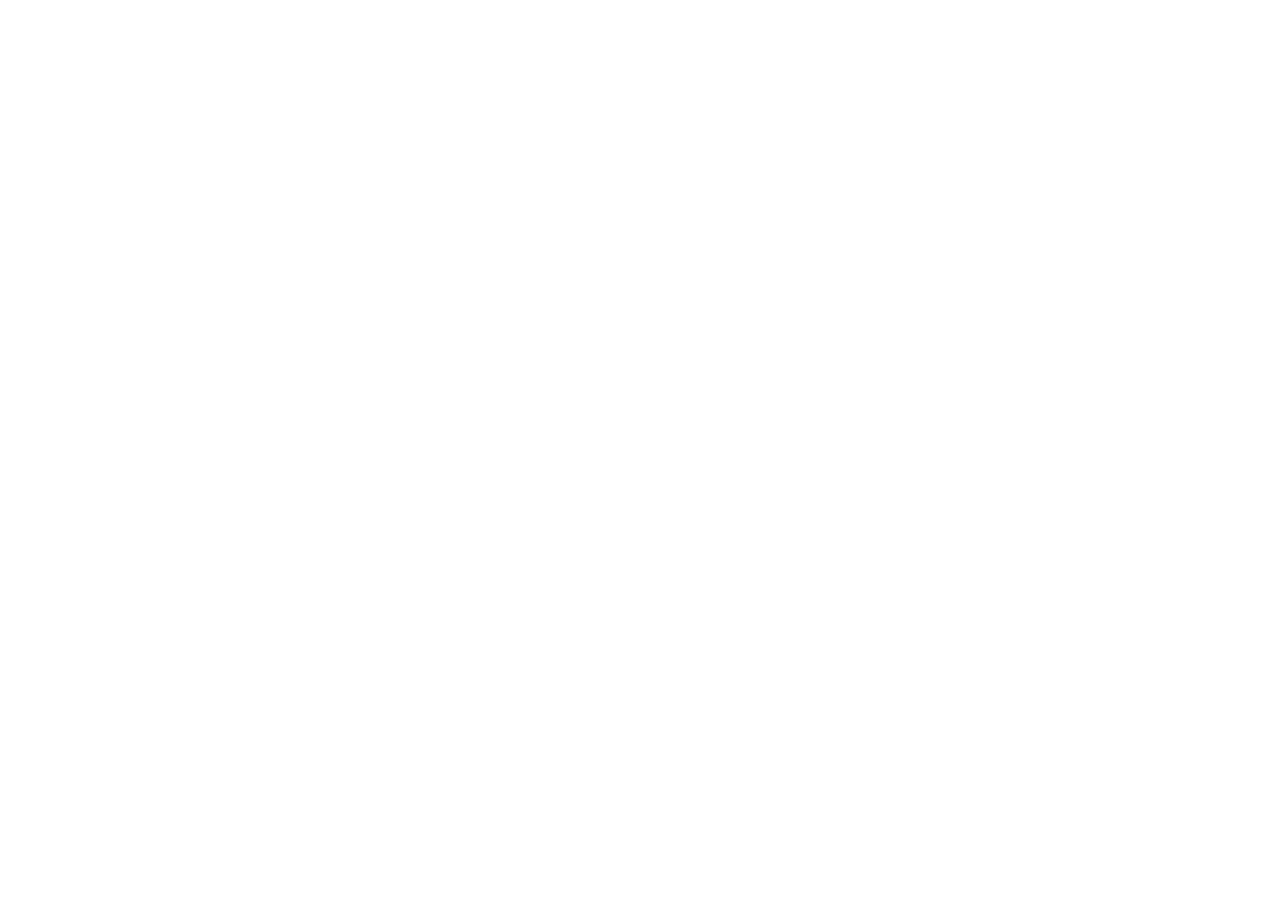
==== index.html @ 155a1a92 "Primeiro commit" ====
<!DOCTYPE html>
<html lang="en">
<head>
    <meta charset="UTF-8">
    <meta http-equiv="X-UA-Compatible" content="IE=edge">
    <meta name="viewport" content="width=device-width, initial-scale=1.0">
    <title>It Soluctions</title>
</head>
<body>
    <div id="navbar">
 
    </div>
</body>
</html>
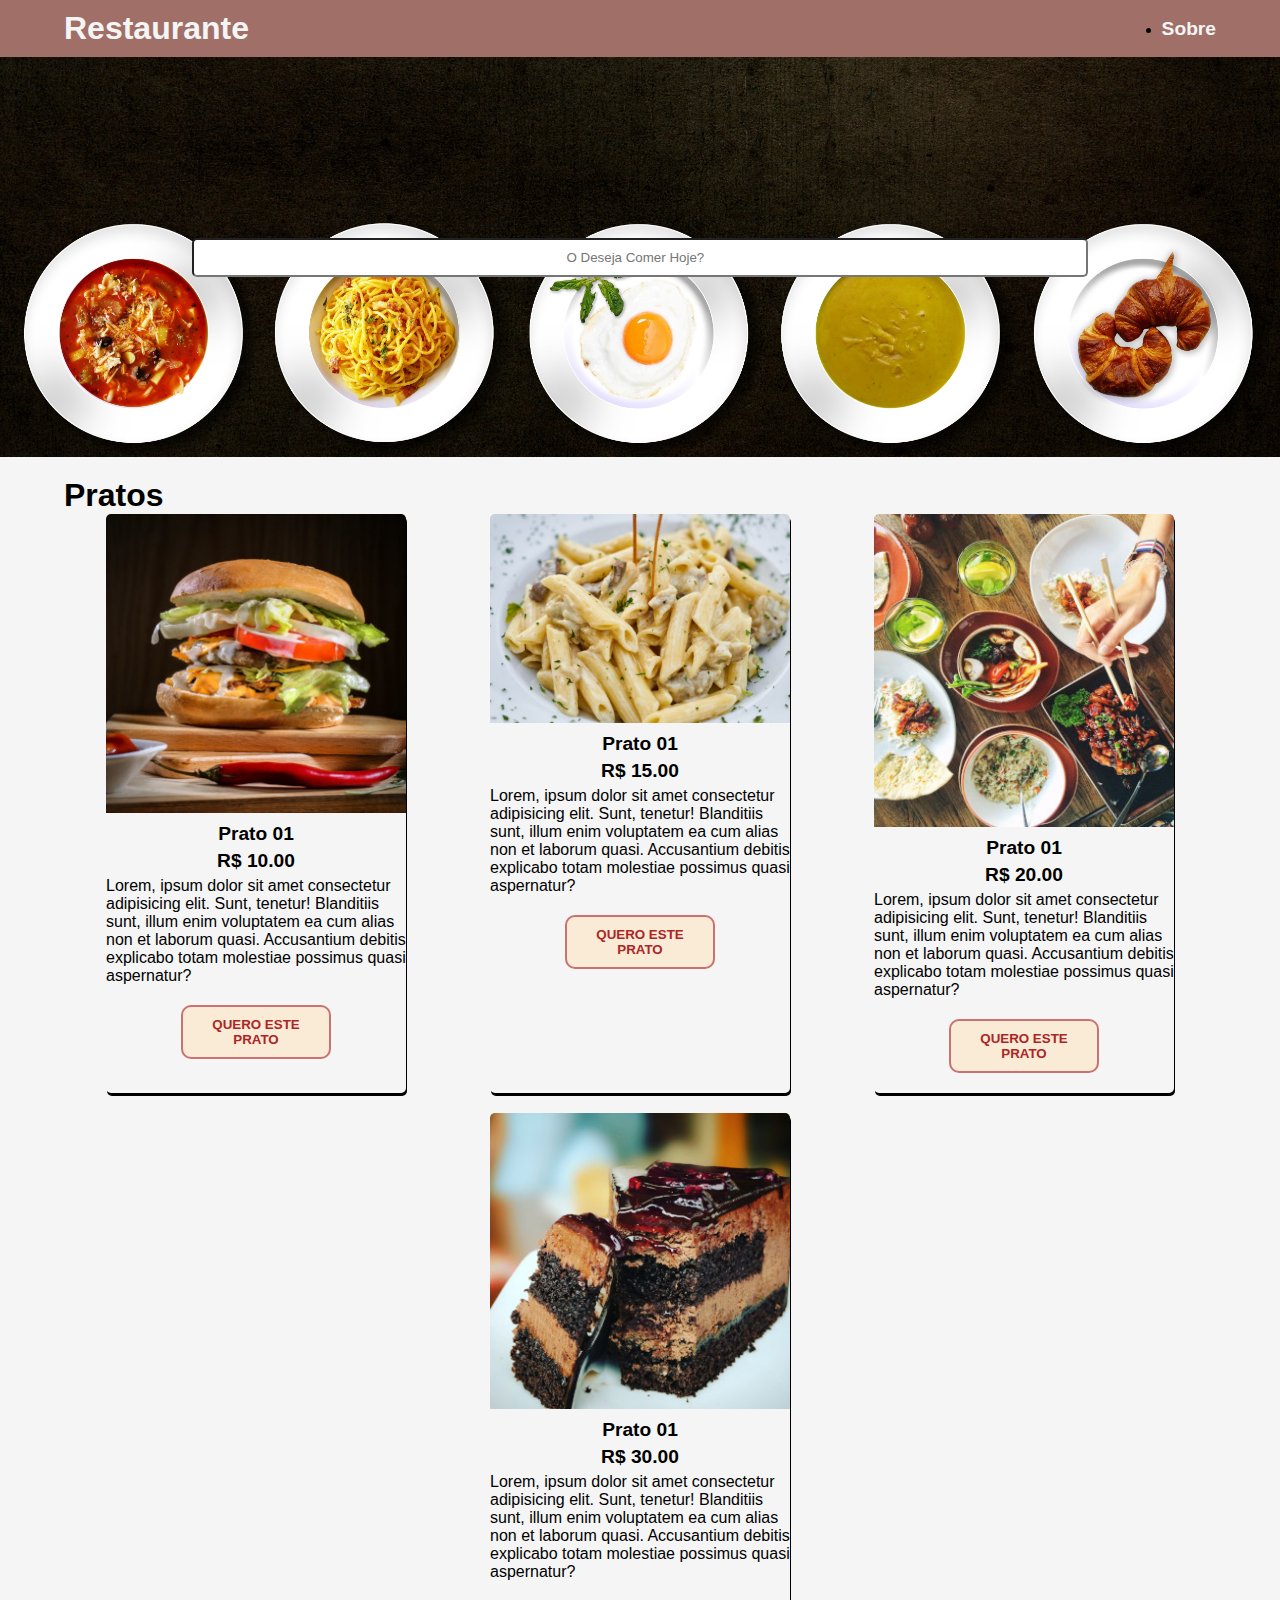
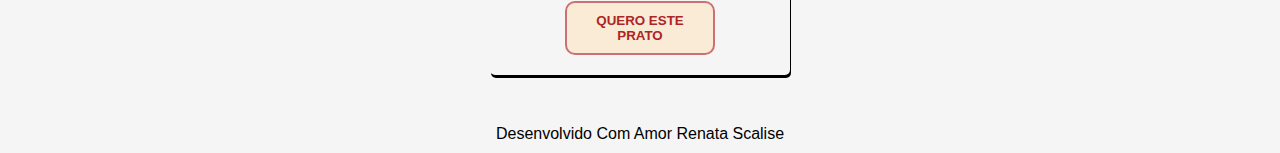
==== commit 65a815de: "commit dia 7" ====
--- a/index.html
+++ b/index.html
@@ -1,14 +1,115 @@
 <!DOCTYPE html>
-<html lang="en">
+<html lang="pt-br">
+
 <head>
     <meta charset="UTF-8">
     <meta http-equiv="X-UA-Compatible" content="IE=edge">
     <meta name="viewport" content="width=device-width, initial-scale=1.0">
-    <title>It Soluctions</title>
+    <link rel="stylesheet" href=".//SRC/css/styles.css">
+    <link rel="shortcut icon" href=".//SRC/imagens/favicon.ico" type="image/x-icon"> 
+    
+    
+
+    <title>Restaurante da Renata</title>
+
 </head>
+
 <body>
-    <div id="navbar">
- 
-    </div>
+    <header>
+        <nav>
+            <div class="container">
+                <a href="index.html" class="logo">
+                    <h1>Restaurante</h1>
+                </a>
+
+                <div class="menu">
+                    <ul>
+                        <li>
+                            <a href="sobre.html"> Sobre</a>
+                        </li>
+                    </ul>
+                </div>
+            </div>
+        </nav>
+
+        <section class="hero">
+            <div class="conteiner">
+                <form id="formsearch">
+                    <input type="search" placeholder=" O Deseja Comer Hoje?" name="inputsearch" id="inputsearch">
+                </form>
+            </div>
+        </section>
+    </header>
+
+
+
+    <main>
+        <div class="container">
+            <h3>Pratos</h3>
+
+            <section class="pratos">
+
+                <article class="prato">
+                    <img src=".//SRC/imagens/hamburguer.jpeg" alt="Prato 01">
+                    <h4>Prato 01</h4>
+                    <h4>R$ 10.00</h4>
+                    <p>Lorem, ipsum dolor sit amet consectetur adipisicing elit. Sunt, tenetur! Blanditiis sunt, illum
+                        enim voluptatem ea cum alias non et laborum quasi. Accusantium debitis explicabo totam molestiae
+                        possimus quasi aspernatur?</p>
+                    <button type="button">Quero este Prato</button>
+                    
+                </article>
+
+                <article class="prato">
+                    <img src="..//SRC/imagens/macarrao.jpg" alt="Prato 02">
+                    <h4>Prato 01</h4>
+                    <h4>R$ 15.00</h4>
+                    <p>Lorem, ipsum dolor sit amet consectetur adipisicing elit. Sunt, tenetur! Blanditiis sunt, illum
+                        enim voluptatem ea cum alias non et laborum quasi. Accusantium debitis explicabo totam molestiae
+                        possimus quasi aspernatur?</p>
+                    <button type="button">Quero este Prato</button>
+                    
+                </article>
+
+                <article class="prato">
+                    <img src=".//SRC/imagens/combofamilia.jpg" alt="Prato 03">
+                    <h4>Prato 01</h4>
+                    <h4>R$ 20.00</h4>
+                    <p>Lorem, ipsum dolor sit amet consectetur adipisicing elit. Sunt, tenetur! Blanditiis sunt, illum
+                        enim voluptatem ea cum alias non et laborum quasi. Accusantium debitis explicabo totam molestiae
+                        possimus quasi aspernatur?</p>
+                    <button type="button">Quero este Prato</button>
+                    
+                </article>
+
+                <article class="prato">
+                    <img src=".//SRC/imagens/bolochoco.jpg" alt="Prato 04">
+                    <h4>Prato 01</h4>
+                    <h4>R$ 30.00</h4>
+                    <p>Lorem, ipsum dolor sit amet consectetur adipisicing elit. Sunt, tenetur! Blanditiis sunt, illum
+                        enim voluptatem ea cum alias non et laborum quasi. Accusantium debitis explicabo totam molestiae
+                        possimus quasi aspernatur?</p>
+                    <button type="button">Quero este Prato</button>
+                    
+                </article>
+
+            </section>
+        </div>
+
+    </main>
+  
+  
+    <footer>
+        <div class="container">
+            <p>
+                Desenvolvido Com Amor Renata Scalise
+            </p>
+        </div>
+
+    </footer>
+
+
+
 </body>
+
 </html>--- a/SRC/css/styles.css
+++ b/SRC/css/styles.css
@@ -0,0 +1,187 @@
+* {
+    margin: 0;
+    padding: 0;
+    box-sizing: border-box;
+}
+
+html, body {
+    font-family: helvetica, sans-serif;
+    font-size: 1rem;
+    color: #000;
+    background-color: #f5f5f5;
+
+}
+
+
+
+
+
+header nav {
+    background-color: rgb(160, 112, 104);
+    padding: 10px 0;
+
+}
+
+
+header nav .container {
+    display: flex;
+    align-items: center;
+    justify-content: space-between;
+}
+
+header nav .logo {
+    color: #f5f5f5;
+    text-decoration: none;
+
+}
+
+
+header nav .menu ul li a { 
+color: #f5f5f5;
+text-decoration: none;
+font-weight: bold;
+font-size: 1.2rem;
+}
+
+header .hero {
+    background-image: url(../imagens/hero.jpg);
+    background-size: cover;
+    background-repeat: no-repeat;
+    background-position: center;
+    height: 400px;
+    display: flex;
+    justify-content: center;
+    align-items: center;
+}
+
+
+ header .hero form {
+    display: flex;
+    justify-content: center;
+    align-items: center;
+
+ }
+
+ header .hero form  input {
+ width: 70vw;
+ padding: 10px;
+ border-radius: 5px;
+ border: solid rgba (0, 0 ,0, 3);
+ text-align: center;
+
+ }
+
+ main {
+    margin:20px 0px ;
+ }
+    
+ 
+
+ main .container h3 {
+    font-size: 2rem;
+    margin-bottom: 20px 0px;
+
+ }
+
+ main .container .pratos {
+    display: flex;
+    flex-direction: column;
+ }
+
+ .prato {
+    background-color: #f5f5f5;
+    margin-bottom: 20px;
+    display: flex;
+    flex-direction: column;
+    border-radius: 5px;
+    box-shadow: 1px 3px rgba( 0, 0, 0, 3);
+    transition: 0.2s ease;
+
+ }
+
+  .prato img {
+    border-radius: 5px 5px 0px 0px;
+    margin-bottom: 10px;
+    
+  }
+
+
+  .prato h4 {
+    padding: 0px 20px ;
+    text-align: center;
+    font-size: 1.2rem;
+    margin-bottom: 5px;
+    
+  }
+
+  .prata p {
+    padding: 0px 20px;
+    font-size: 1rem;
+    
+  }
+ /*botao quero este prato*/
+  .prato button {
+    width: 50%;
+    margin: 20px auto;
+    padding: 10px;
+    font-weight: bold;
+    border-radius: 10px;
+    border:2px solid rgb(204, 113, 113) ;
+    text-transform: uppercase;  /*letras maiusculas*/
+    background-color: antiquewhite;
+    color: rgb(173, 37, 37);
+    cursor: pointer;
+    box-shadow: 1px 1px 1px rgba(0, 0, 0, rgb(160, 43, 23));
+    transition: 0.4s ease;
+  }
+
+  .prato button:hover {
+    background-color: rgb(201, 165, 156);
+    color: rgb(20, 3, 3) ;
+  }
+
+
+.prato:hover {
+    background-color: rgb(241, 241, 213);
+
+}
+
+
+
+footer .container p {
+    text-align: center;
+    padding: 10px 0px;
+
+}
+
+.hero-sobre{
+   height: 300px;
+   background-color: antiquewhite;
+   display: flex; 
+   color: bisque;
+
+}
+
+.hero-sobre .container {
+    display: flex;
+    justify-content: center;
+    align-items: center;
+
+}
+@media (min-width: 600px) {
+    main .container .pratos {
+        flex-direction: row;
+        justify-content: space-around;
+        flex-wrap: wrap; /*qundo estourar o limite não vai estourar o layout*/
+ }
+      
+     .prato{
+    width: 300px;}
+}
+
+
+
+.container {
+    width: 90vw;
+    margin: 0px auto;
+}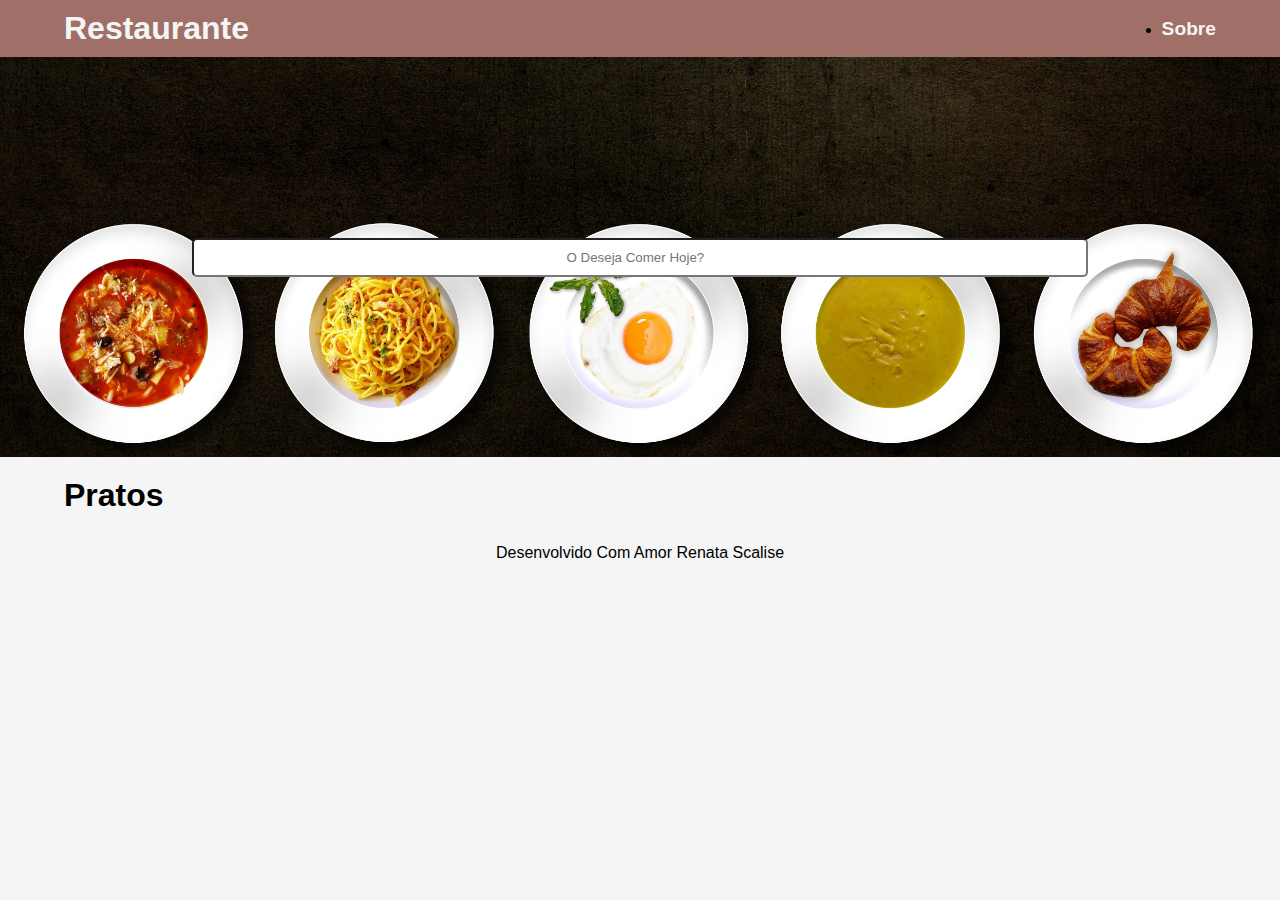
==== commit 726f99c2: "commit dia9" ====
--- a/index.html
+++ b/index.html
@@ -47,53 +47,9 @@
         <div class="container">
             <h3>Pratos</h3>
 
-            <section class="pratos">
+            <section class="pratos" id="product-div"> </section>
 
-                <article class="prato">
-                    <img src=".//SRC/imagens/hamburguer.jpeg" alt="Prato 01">
-                    <h4>Prato 01</h4>
-                    <h4>R$ 10.00</h4>
-                    <p>Lorem, ipsum dolor sit amet consectetur adipisicing elit. Sunt, tenetur! Blanditiis sunt, illum
-                        enim voluptatem ea cum alias non et laborum quasi. Accusantium debitis explicabo totam molestiae
-                        possimus quasi aspernatur?</p>
-                    <button type="button">Quero este Prato</button>
-                    
-                </article>
 
-                <article class="prato">
-                    <img src="..//SRC/imagens/macarrao.jpg" alt="Prato 02">
-                    <h4>Prato 01</h4>
-                    <h4>R$ 15.00</h4>
-                    <p>Lorem, ipsum dolor sit amet consectetur adipisicing elit. Sunt, tenetur! Blanditiis sunt, illum
-                        enim voluptatem ea cum alias non et laborum quasi. Accusantium debitis explicabo totam molestiae
-                        possimus quasi aspernatur?</p>
-                    <button type="button">Quero este Prato</button>
-                    
-                </article>
-
-                <article class="prato">
-                    <img src=".//SRC/imagens/combofamilia.jpg" alt="Prato 03">
-                    <h4>Prato 01</h4>
-                    <h4>R$ 20.00</h4>
-                    <p>Lorem, ipsum dolor sit amet consectetur adipisicing elit. Sunt, tenetur! Blanditiis sunt, illum
-                        enim voluptatem ea cum alias non et laborum quasi. Accusantium debitis explicabo totam molestiae
-                        possimus quasi aspernatur?</p>
-                    <button type="button">Quero este Prato</button>
-                    
-                </article>
-
-                <article class="prato">
-                    <img src=".//SRC/imagens/bolochoco.jpg" alt="Prato 04">
-                    <h4>Prato 01</h4>
-                    <h4>R$ 30.00</h4>
-                    <p>Lorem, ipsum dolor sit amet consectetur adipisicing elit. Sunt, tenetur! Blanditiis sunt, illum
-                        enim voluptatem ea cum alias non et laborum quasi. Accusantium debitis explicabo totam molestiae
-                        possimus quasi aspernatur?</p>
-                    <button type="button">Quero este Prato</button>
-                    
-                </article>
-
-            </section>
         </div>
 
     </main>
@@ -108,8 +64,8 @@
 
     </footer>
 
-
-
-</body>
+<script src="./SRC/js/produtos.js"></script>
+<script src="./SRC/js/app.js"></script>
+ </body>
 
 </html>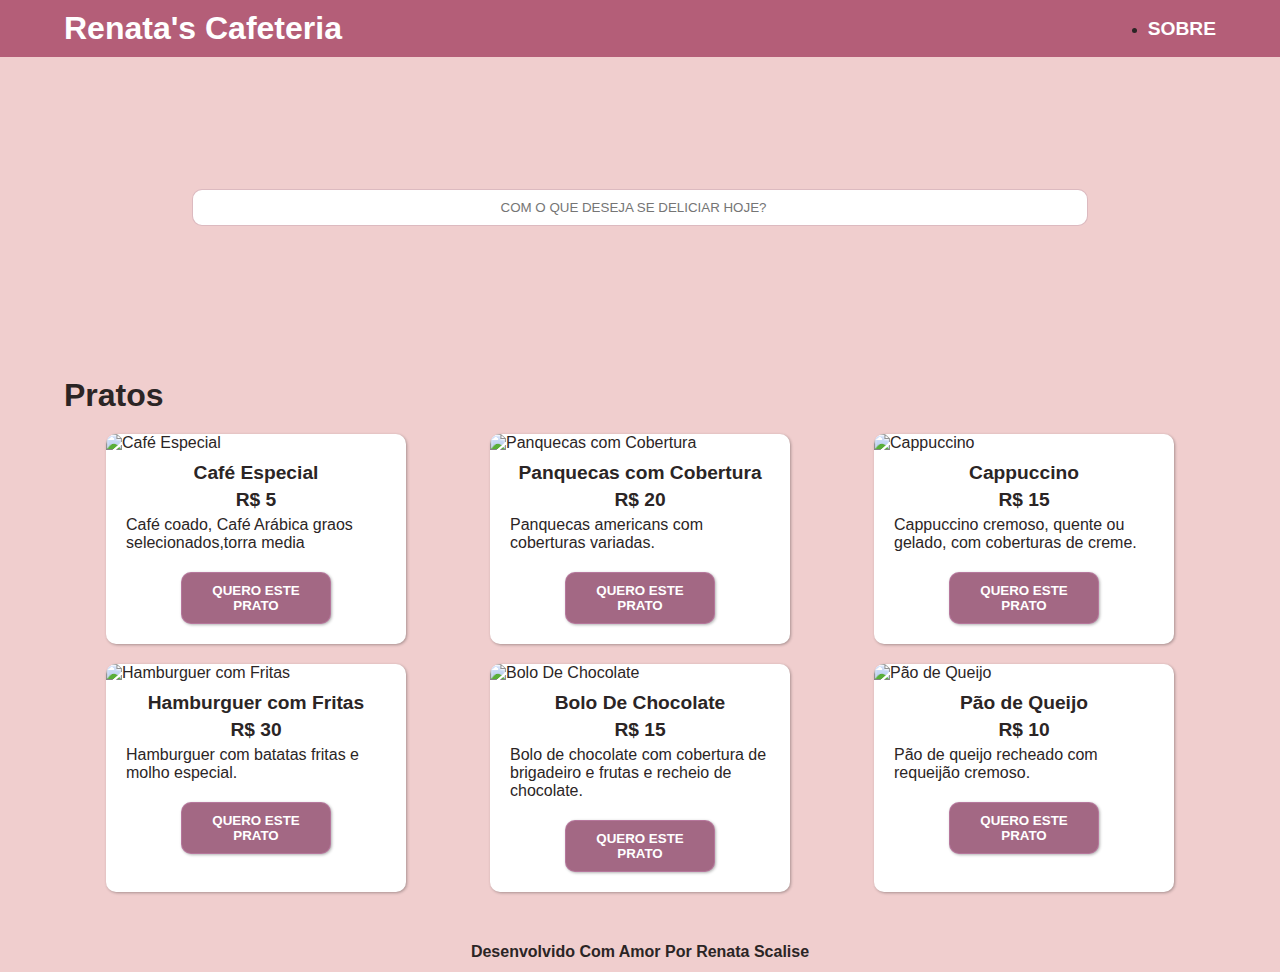
==== commit 4e35d2ec: "commit dia 10 2" ====
--- a/index.html
+++ b/index.html
@@ -10,55 +10,91 @@
     
     
 
-    <title>Restaurante da Renata</title>
+    <title>Renata's Cafeteria </title>
 
 </head>
 
 <body>
+
     <header>
         <nav>
-            <div class="container">
-                <a href="index.html" class="logo">
-                    <h1>Restaurante</h1>
-                </a>
-
-                <div class="menu">
-                    <ul>
-                        <li>
-                            <a href="sobre.html"> Sobre</a>
-                        </li>
-                    </ul>
-                </div>
+          <div class="container">
+            <a href="index.html" class="logo">
+              <h1>Renata's Cafeteria</h1>
+            </a>
+    
+            <div class="menu">
+              <ul>
+                <li>
+                   <a href="sobre.html">SOBRE</a>
+                </li>
+              </ul>
             </div>
+          </div>
         </nav>
-
+    
         <section class="hero">
-            <div class="conteiner">
-                <form id="formsearch">
-                    <input type="search" placeholder=" O Deseja Comer Hoje?" name="inputsearch" id="inputsearch">
-                </form>
-            </div>
+          <div class="container">
+            <form id="formSearch">
+              <input type="search" placeholder="COM O QUE DESEJA SE DELICIAR HOJE?" name="inputSearch" id="inputSearch">
+            </form>
+          </div>
         </section>
-    </header>
+      </header>
 
 
 
-    <main>
-        <div class="container">
-            <h3>Pratos</h3>
-
-            <section class="pratos" id="product-div"> </section>
 
 
+
+      <main>
+        <div class="container">
+          <h3>Pratos</h3>
+    
+          <section class="pratos" id="pratos-div">
+          </section>
+        </div>
+    
+        <div class="modal hide">
+          <form action="#" class="modal-form" id="form-product">
+            <div class="form-group">
+              <label for="title">Prato</label>
+              <input type="text" name="title" id="title" placeholder="Nome do prato" class="form-control">
+            </div>
+            <div class="form-group">
+              <label for="quantity">Quantidade</label>
+              <input type="number" name="quantity" id="quantity" placeholder="1" min="1" max="10" class="form-control">
+            </div>
+            <div class="form-group">
+              <label for="name">Seu nome</label>
+              <input type="text" name="name" id="name" placeholder="Seu nome" class="form-control">
+            </div>
+            <div class="form-group">
+              <label for="address">Endereco</label>
+              <input type="text" name="address" id="address" placeholder="Seu nome" class="form-control">
+            </div>
+            <div class="form-group">
+              <label for="payment_type">Pagamento</label>
+              <select name="payment_type" id="payment_type" class="form-control">
+                <option value="cash">Dinheiro</option>
+                <option value="creditcard">Cartão de crédito</option>
+              </select>
+            </div>
+            <div class="btn-group">
+              <button class="btn btn-success" type="submit" id="btn-open">Finalizar Pedido</button>
+              <button class="btn btn-danger" type="button" id="btn-close" onclick="modalTrigger()">Cancelar</button>
+            </div>
+          </form>
         </div>
 
-    </main>
+      
+      </main>
   
   
     <footer>
         <div class="container">
             <p>
-                Desenvolvido Com Amor Renata Scalise
+                Desenvolvido Com Amor Por Renata Scalise 
             </p>
         </div>
 
--- a/SRC/css/styles.css
+++ b/SRC/css/styles.css
@@ -2,186 +2,228 @@
     margin: 0;
     padding: 0;
     box-sizing: border-box;
-}
-
-html, body {
+  }
+  
+  html, body {
     font-family: helvetica, sans-serif;
     font-size: 1rem;
-    color: #000;
-    background-color: #f5f5f5;
-
-}
-
-
-
-
-
-header nav {
-    background-color: rgb(160, 112, 104);
+    color: rgb(43, 37, 37);
+    background-color: #f0cece;
+  }
+  
+  header nav {
+    background-color: rgb(180, 94, 120);
     padding: 10px 0;
-
-}
-
-
-header nav .container {
+  }
+  
+  header nav .container {
     display: flex;
     align-items: center;
     justify-content: space-between;
-}
-
-header nav .logo {
-    color: #f5f5f5;
+  }
+  
+  header nav .logo {
+    color: #fff;
     text-decoration: none;
-
-}
-
-
-header nav .menu ul li a { 
-color: #f5f5f5;
-text-decoration: none;
-font-weight: bold;
-font-size: 1.2rem;
-}
-
-header .hero {
-    background-image: url(../imagens/hero.jpg);
+  }
+  
+  header nav .menu ul li a {
+    color: #fff;
+    text-decoration: none;
+    font-weight: bold;
+    font-size: 1.2rem;
+  }
+  
+  header .hero {
+    background-image: url('https://images.pexels.com/photos/3082789/pexels-photo-3082789.jpeg?auto=compress&cs=tinysrgb&w=1260&h=750&dpr=1');
     background-size: cover;
     background-repeat: no-repeat;
     background-position: center;
-    height: 400px;
-    display: flex;
-    justify-content: center;
-    align-items: center;
-}
-
-
- header .hero form {
-    display: flex;
-    justify-content: center;
-    align-items: center;
-
- }
-
- header .hero form  input {
- width: 70vw;
- padding: 10px;
- border-radius: 5px;
- border: solid rgba (0, 0 ,0, 3);
- text-align: center;
-
- }
-
- main {
-    margin:20px 0px ;
- }
-    
- 
-
- main .container h3 {
+    height: 300px;
+    display: flex;
+    justify-content: center;
+    align-items: center;
+  }
+  
+  header .hero #formSearch {
+    display: flex;
+    justify-content: center;
+    align-items: center;
+  }
+  
+  header .hero #formSearch input {
+    width: 70vw;
+    padding: 10px;
+    border-radius: 10px;
+    border: 1px solid rgba(138, 27, 46, 0.3);
+    text-align: center;
+  }
+  
+  main {
+    margin: 20px 0px;
+  }
+  
+  main .container h3 {
     font-size: 2rem;
-    margin-bottom: 20px 0px;
-
- }
-
- main .container .pratos {
+    margin-bottom: 20px;
+  }
+  
+  main .container .pratos {
     display: flex;
     flex-direction: column;
- }
-
- .prato {
+  }
+  
+  .prato {
+    background-color: #fff;
+    margin-bottom: 20px;
+    display: flex;
+    flex-direction: column;
+    border-radius: 10px;
+    box-shadow: 1px 1px 3px rgba(0, 0, 0, .3);
+    transition: 0.3s ease;
+  }
+  
+  .prato:hover {
     background-color: #f5f5f5;
-    margin-bottom: 20px;
-    display: flex;
-    flex-direction: column;
-    border-radius: 5px;
-    box-shadow: 1px 3px rgba( 0, 0, 0, 3);
-    transition: 0.2s ease;
-
- }
-
+  }
+  
   .prato img {
-    border-radius: 5px 5px 0px 0px;
+    border-radius: 10px 10px 0px 0px;
     margin-bottom: 10px;
-    
-  }
-
-
+  }
+  
   .prato h4 {
-    padding: 0px 20px ;
+    padding: 0px 20px;
     text-align: center;
     font-size: 1.2rem;
     margin-bottom: 5px;
-    
-  }
-
-  .prata p {
+  }
+  
+  .prato p {
     padding: 0px 20px;
     font-size: 1rem;
-    
-  }
- /*botao quero este prato*/
+  }
+  
   .prato button {
     width: 50%;
     margin: 20px auto;
     padding: 10px;
     font-weight: bold;
     border-radius: 10px;
-    border:2px solid rgb(204, 113, 113) ;
-    text-transform: uppercase;  /*letras maiusculas*/
-    background-color: antiquewhite;
-    color: rgb(173, 37, 37);
+    border: 1px solid rgba(229, 155, 213, 0.3);
+    text-transform: uppercase;
+    background-color: rgb(163, 104, 132);
+    color: #fff;
     cursor: pointer;
-    box-shadow: 1px 1px 1px rgba(0, 0, 0, rgb(160, 43, 23));
-    transition: 0.4s ease;
-  }
-
+    box-shadow: 1px 1px 3px rgba(0, 0, 0, .3);
+    transition: 0.3s ease;
+  }
+  
   .prato button:hover {
-    background-color: rgb(201, 165, 156);
-    color: rgb(20, 3, 3) ;
-  }
-
-
-.prato:hover {
-    background-color: rgb(241, 241, 213);
-
-}
-
-
-
-footer .container p {
+    background-color: #f3d9e2;
+    color: rgb(201, 65, 110);
+  }
+  
+  
+  footer {
+    padding: 10px 0px;
+  }
+  
+  footer .container p {
     text-align: center;
-    padding: 10px 0px;
-
-}
-
-.hero-sobre{
-   height: 300px;
-   background-color: antiquewhite;
-   display: flex; 
-   color: bisque;
-
-}
-
-.hero-sobre .container {
-    display: flex;
-    justify-content: center;
-    align-items: center;
-
-}
-@media (min-width: 600px) {
+    font-weight: bold;
+    border: 1px solid #f0cece;
+  }
+  
+  .hero-sobre {
+    height: 300px;
+    background-color: #111;
+    color: #fff;
+    display: flex;
+    justify-content: center;
+    align-items: center;
+  }
+  
+  .hero-sobre .container {
+    display: flex;
+    justify-content: center;
+    align-items: center;
+  }
+  
+  @media (min-width: 600px) {
     main .container .pratos {
-        flex-direction: row;
-        justify-content: space-around;
-        flex-wrap: wrap; /*qundo estourar o limite não vai estourar o layout*/
- }
-      
-     .prato{
-    width: 300px;}
-}
-
-
-
-.container {
+      flex-direction: row;
+      justify-content: space-around;
+      flex-wrap: wrap;
+    }
+  
+    main .container .pratos .prato {
+      width: 300px;
+    }
+  }
+  
+  /* Modal */
+  .modal {
+    position: fixed;
+    left: 15%;
+    top: 50%;
+    width: 70%;
+    background: #fff;
+    padding: 20px;
+    border-radius: 10px;
+    box-shadow: 1px 1px 3px rgba(0, 0, 0, .3);
+  }
+  
+  /* Form */
+  .form-group {
+    width: 100%;
+    display: flex;
+    flex-direction: column;
+    margin-bottom: 15px;
+  }
+  
+  .form-control {
+    padding: 10px;
+    border-radius: 5px;
+    border: 1px solid rgba(0, 0, 0, .3);
+    background: #fff;
+  }
+  
+  .btn {
+    border: none;
+    padding: 10px;
+    font-weight: bold;
+    font-size: 1rem;
+    border-radius: 5px;
+    box-shadow: 1px 1px 3px rgba(0, 0, 0, .3);
+    cursor: pointer;
+  }
+  
+  .btn-success {
+    background: green;
+    color: #fff;
+  }
+  
+  .btn-success:hover {
+    opacity: 0.9;
+  }
+  
+  .btn-danger {
+    background: red;
+    color: #fff;
+  }
+  
+  .btn-danger:hover {
+    opacity: 0.9;
+  }
+  
+  /* container */
+  .container {
     width: 90vw;
     margin: 0px auto;
-}+  }
+  
+  /* hide */
+  .hide {
+    display: none;
+  }